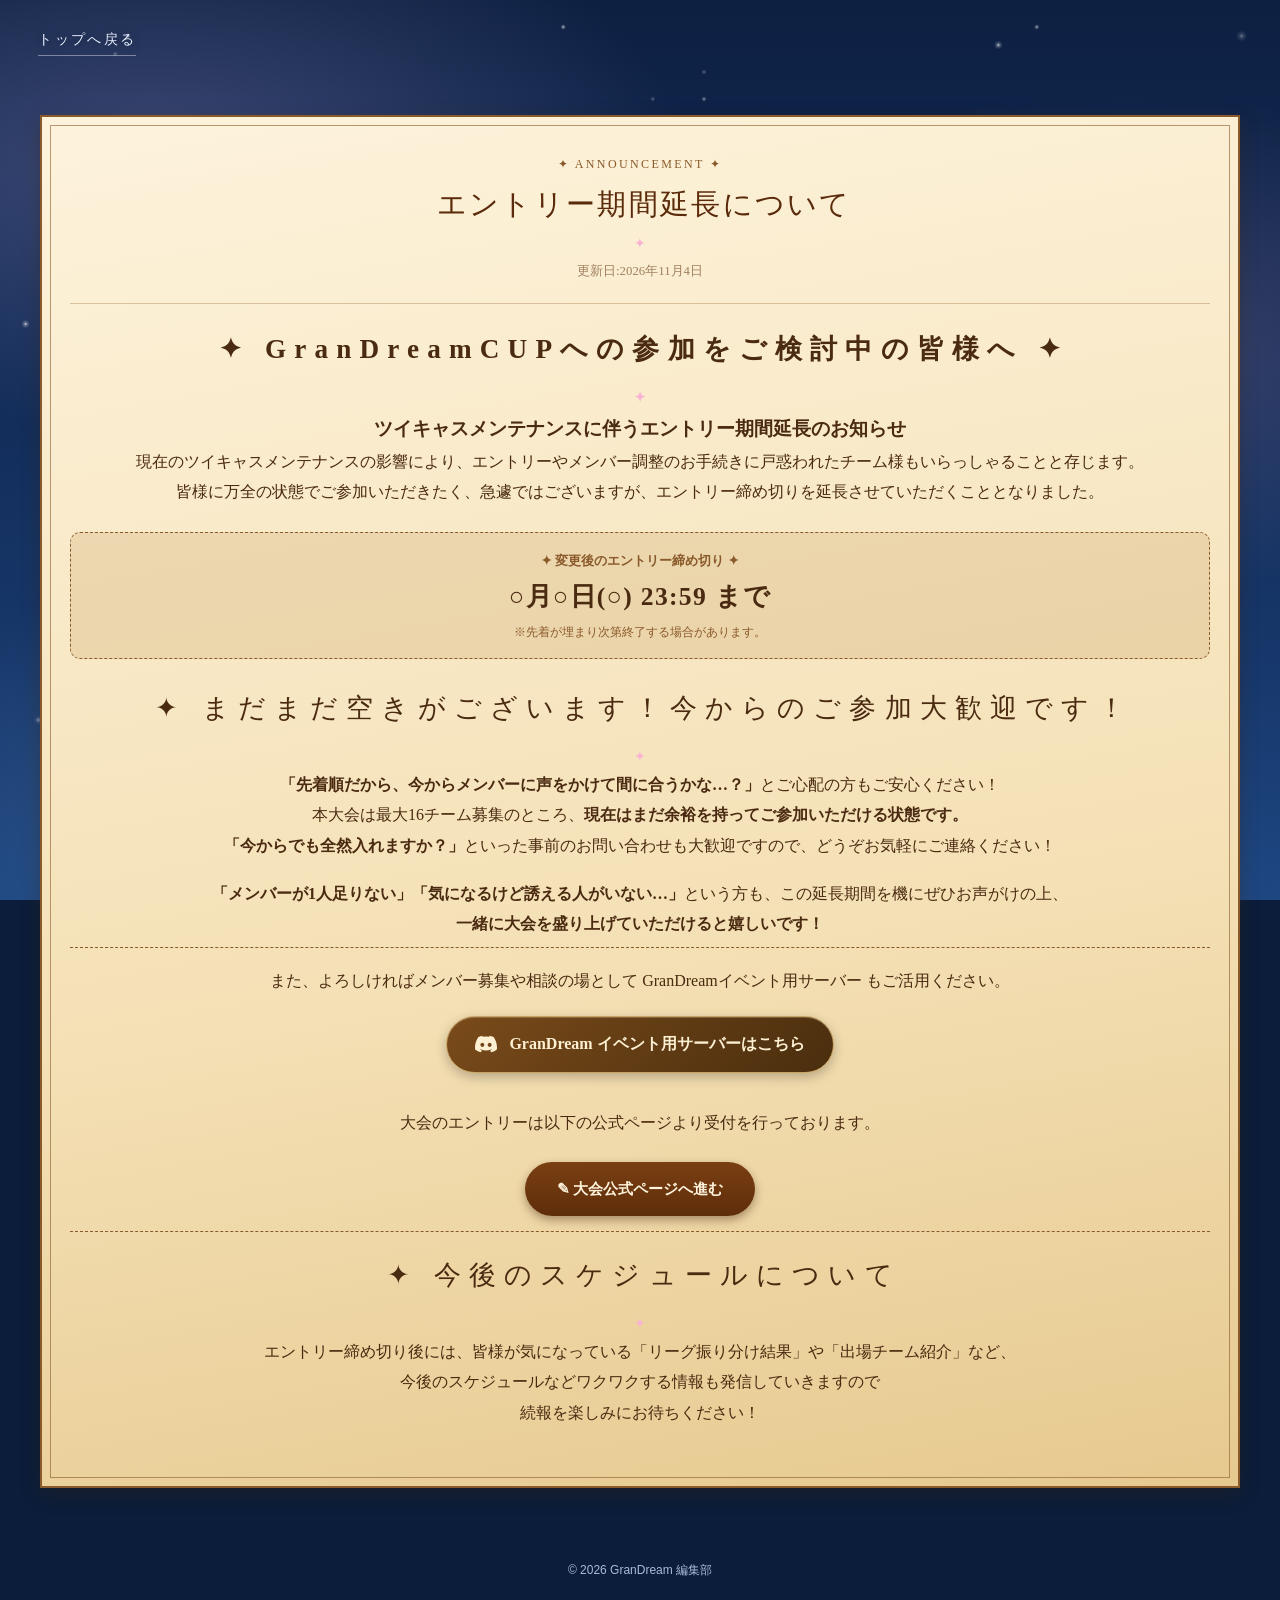
==== 261104info.html @ e1f8d2bf "Add files via upload" ====
<!DOCTYPE html>
<html lang="ja">
<head>
<meta charset="UTF-8">
<meta name="viewport" content="width=device-width, initial-scale=1.0">
<title>お知らせ26/11/04 | GraDreCUP</title>
<style>
  :root { --ink:#e8f0ff; --mute:#aab9d8; --line:rgba(190,215,255,.28); --mint:#c7eded; --pink:#f9b4d4; --lav:#cdbdff; --gold:#ffe2a8; }
  * { margin:0; padding:0; box-sizing:border-box; }
  body { font-family:'Helvetica Neue',Arial,'Hiragino Sans','Yu Gothic',sans-serif; color:var(--ink); line-height:1.7; background:#0b1d3a; }
  a { color:inherit; }
  a:focus-visible { outline:2px solid var(--mint); outline-offset:3px; }
  ul, ol { list-style:none; }

  
  .sky {
    position:fixed; inset:0; z-index:-1;
    background:
      radial-gradient(60vmax 30vmax at 12% 18%, rgba(205,189,255,.24), transparent 70%),
      radial-gradient(50vmax 28vmax at 88% 38%, rgba(249,180,212,.17), transparent 70%),
      radial-gradient(70vmax 30vmax at 38% 88%, rgba(199,237,237,.17), transparent 70%),
      radial-gradient(circle at 59% 73%, rgba(255,255,255,0.82) 0, rgba(255,255,255,0.29) 2px, transparent 5.6px),
      radial-gradient(circle at 59% 67%, rgba(255,255,255,0.82) 0, rgba(255,255,255,0.29) 1px, transparent 2.8px),
      radial-gradient(circle at 25% 67%, rgba(255,255,255,0.61) 0, rgba(255,255,255,0.21) 1px, transparent 2.8px),
      radial-gradient(circle at 14% 59%, rgba(255,255,255,0.52) 0, rgba(255,255,255,0.18) 1px, transparent 2.8px),
      radial-gradient(circle at 70% 90%, rgba(255,255,255,0.7) 0, rgba(255,255,255,0.24) 2px, transparent 5.6px),
      radial-gradient(circle at 59% 85%, rgba(255,255,255,0.76) 0, rgba(255,255,255,0.27) 1px, transparent 2.8px),
      radial-gradient(circle at 81% 3%, rgba(255,255,255,0.81) 0, rgba(255,255,255,0.28) 1px, transparent 2.8px),
      radial-gradient(circle at 9% 6%, rgba(255,255,255,0.45) 0, rgba(255,255,255,0.16) 1px, transparent 2.8px),
      radial-gradient(circle at 78% 5%, rgba(255,255,255,0.78) 0, rgba(255,255,255,0.27) 1.5px, transparent 4.2px),
      radial-gradient(circle at 58% 77%, rgba(255,255,255,0.81) 0, rgba(255,255,255,0.28) 1px, transparent 2.8px),
      radial-gradient(circle at 83% 39%, rgba(255,255,255,0.62) 0, rgba(255,255,255,0.22) 1px, transparent 2.8px),
      radial-gradient(circle at 60% 85%, rgba(255,255,255,0.5) 0, rgba(255,255,255,0.17) 1px, transparent 2.8px),
      radial-gradient(circle at 92% 34%, rgba(255,255,255,0.52) 0, rgba(255,255,255,0.18) 1px, transparent 2.8px),
      radial-gradient(circle at 67% 38%, rgba(255,255,255,0.37) 0, rgba(255,255,255,0.13) 1px, transparent 2.8px),
      radial-gradient(circle at 53% 15%, rgba(255,255,255,0.82) 0, rgba(255,255,255,0.29) 2px, transparent 5.6px),
      radial-gradient(circle at 10% 4%, rgba(255,255,255,0.82) 0, rgba(255,255,255,0.29) 1px, transparent 2.8px),
      radial-gradient(circle at 29% 28%, rgba(255,255,255,0.86) 0, rgba(255,255,255,0.3) 1px, transparent 2.8px),
      radial-gradient(circle at 62% 50%, rgba(255,255,255,0.89) 0, rgba(255,255,255,0.31) 2px, transparent 5.6px),
      radial-gradient(circle at 55% 11%, rgba(255,255,255,0.66) 0, rgba(255,255,255,0.23) 1px, transparent 2.8px),
      radial-gradient(circle at 88% 36%, rgba(255,255,255,0.54) 0, rgba(255,255,255,0.19) 1.5px, transparent 4.2px),
      radial-gradient(circle at 44% 3%, rgba(255,255,255,0.88) 0, rgba(255,255,255,0.31) 1px, transparent 2.8px),
      radial-gradient(circle at 19% 33%, rgba(255,255,255,0.74) 0, rgba(255,255,255,0.26) 1px, transparent 2.8px),
      radial-gradient(circle at 9% 61%, rgba(255,255,255,0.79) 0, rgba(255,255,255,0.28) 1px, transparent 2.8px),
      radial-gradient(circle at 89% 73%, rgba(255,255,255,0.45) 0, rgba(255,255,255,0.16) 1px, transparent 2.8px),
      radial-gradient(circle at 95% 18%, rgba(255,255,255,0.58) 0, rgba(255,255,255,0.2) 2px, transparent 5.6px),
      radial-gradient(circle at 16% 52%, rgba(255,255,255,0.58) 0, rgba(255,255,255,0.2) 1px, transparent 2.8px),
      radial-gradient(circle at 2% 36%, rgba(255,255,255,0.83) 0, rgba(255,255,255,0.29) 1.5px, transparent 4.2px),
      radial-gradient(circle at 4% 28%, rgba(255,255,255,0.45) 0, rgba(255,255,255,0.16) 1px, transparent 2.8px),
      radial-gradient(circle at 7% 20%, rgba(255,255,255,0.47) 0, rgba(255,255,255,0.16) 1.5px, transparent 4.2px),
      radial-gradient(circle at 3% 80%, rgba(255,255,255,0.53) 0, rgba(255,255,255,0.19) 1.5px, transparent 4.2px),
      radial-gradient(circle at 51% 11%, rgba(255,255,255,0.39) 0, rgba(255,255,255,0.14) 1px, transparent 2.8px),
      radial-gradient(circle at 76% 83%, rgba(255,255,255,0.48) 0, rgba(255,255,255,0.17) 1.5px, transparent 4.2px),
      radial-gradient(circle at 49% 81%, rgba(255,255,255,0.6) 0, rgba(255,255,255,0.21) 2px, transparent 5.6px),
      radial-gradient(circle at 75% 19%, rgba(255,255,255,0.83) 0, rgba(255,255,255,0.29) 1px, transparent 2.8px),
      radial-gradient(circle at 82% 21%, rgba(255,255,255,0.52) 0, rgba(255,255,255,0.18) 1px, transparent 2.8px),
      radial-gradient(circle at 80% 33%, rgba(255,255,255,0.75) 0, rgba(255,255,255,0.26) 1px, transparent 2.8px),
      radial-gradient(circle at 96% 82%, rgba(255,255,255,0.87) 0, rgba(255,255,255,0.3) 1px, transparent 2.8px),
      radial-gradient(circle at 89% 51%, rgba(255,255,255,0.84) 0, rgba(255,255,255,0.29) 1px, transparent 2.8px),
      radial-gradient(circle at 55% 8%, rgba(255,255,255,0.41) 0, rgba(255,255,255,0.14) 1px, transparent 2.8px),
      radial-gradient(circle at 67% 34%, rgba(255,255,255,0.48) 0, rgba(255,255,255,0.17) 2px, transparent 5.6px),
      radial-gradient(circle at 34% 55%, rgba(255,255,255,0.8) 0, rgba(255,255,255,0.28) 2px, transparent 5.6px),
      radial-gradient(circle at 39% 68%, rgba(255,255,255,0.45) 0, rgba(255,255,255,0.16) 1px, transparent 2.8px),
      radial-gradient(circle at 18% 31%, rgba(255,255,255,0.61) 0, rgba(255,255,255,0.21) 1px, transparent 2.8px),
      radial-gradient(circle at 37% 29%, rgba(255,255,255,0.85) 0, rgba(255,255,255,0.3) 1px, transparent 2.8px),
      radial-gradient(circle at 97% 4%, rgba(255,255,255,0.39) 0, rgba(255,255,255,0.14) 2px, transparent 5.6px),
      radial-gradient(circle at 59% 33%, rgba(255,255,255,0.38) 0, rgba(255,255,255,0.13) 1px, transparent 2.8px),
      linear-gradient(180deg,#0d2042 0%,#122b56 40%,#17386c 75%,#1e4782 100%);
  }

  .bar { display:flex; justify-content:space-between; padding:clamp(14px,3vh,28px) clamp(16px,3vw,40px); font-size:.9rem; letter-spacing:.16em; }
  .bar a { text-decoration:none; padding-bottom:4px; border-bottom:1px solid rgba(255,255,255,.4); text-shadow:0 1px 8px rgba(8,20,42,.6); }

  .title { text-align:center; padding:clamp(40px,10vh,100px) 20px clamp(32px,7vh,64px); }
  .title h1 { font-size:clamp(2.2rem,9vw,4rem); font-weight:300; letter-spacing:.32em; text-indent:.32em; text-shadow:0 0 28px rgba(205,189,255,.55); }
  .title p { margin-top:14px; color:var(--mint); letter-spacing:.14em; font-size:clamp(.85rem,3.4vw,1rem); }

  main { max-width:1100px; margin:0 auto; padding:0 clamp(16px,4vw,32px) 80px; }
  section + section { margin-top:clamp(56px,10vh,96px); }
  h2 { text-align:center; font-size:clamp(1.3rem,5vw,1.7rem); font-weight:400; letter-spacing:.3em; text-indent:.3em; }
  h2::after { content:'✦'; display:block; margin-top:8px; color:var(--pink); font-size:.9rem; letter-spacing:0; text-indent:0; }
  .lead { margin:16px auto 0; max-width:36em; text-align:center; color:var(--mute); font-size:.92rem; }

  .card { background:rgba(255,255,255,.055); border:1px solid var(--line); border-radius:14px; padding:20px; backdrop-filter:blur(6px); }
  .card h3 { font-size:1.05rem; font-weight:600; letter-spacing:.12em; margin-bottom:12px; color:var(--lav); }

  footer { text-align:center; padding:40px 20px calc(32px + env(safe-area-inset-bottom,0px)); font-size:.75rem; color:var(--mute); }


.tt-container {
  display: flex;
  justify-content: center; 
  width: 100%;
  box-sizing: border-box;
}


.tt-img {
  aspect-ratio: 16 / 9;
  width: min(100%, calc(52vh * 16 / 9));
  width: min(100%, calc(52svh * 16 / 9));
  flex-shrink: 0;          
  border-radius: 14px;
  overflow: hidden;
  display: grid;
  place-items: center;
  background: linear-gradient(135deg, #bae6fd, #e0f2fe);
  color: #64748b;
  font-size: 0.85rem;
  letter-spacing: 0.1em;
  transition: background 0.4s;
}

.tt-img img { 
  width: 100%; 
  height: 100%; 
  object-fit: cover; 
  display: block; 
}

.divider-text {
  border-bottom: 1px dashed #8a5a2b; 
  padding-bottom: 15px;          
  margin-bottom: 15px;           
}

.notice {
  --ink: #4a2a10;
  --accent: #8a5a2b;
  position: relative;
  max-width: 1200px;
  margin: 2rem auto;
  padding: 2.25rem 1.75rem 2.5rem;
  color: var(--ink);
  font-family: "Shippori Mincho", "Yu Mincho", "Hiragino Mincho ProN", serif;
  line-height: 1.9;
  background: linear-gradient(170deg, #fdf3dc 0%, #f4e0b5 60%, #e6c98f 100%);
  border: 2px solid #8a5a2b;
  box-shadow: 0 6px 18px rgba(60, 35, 10, 0.3);
}


.notice::before {
  content: "";
  position: absolute;
  inset: 8px;
  border: 1px solid rgba(138, 90, 43, 0.6);
  pointer-events: none;
}

.notice-label {
  margin: 0;
  text-align: center;
  font-size: 0.75rem;
  letter-spacing: 0.2em;
  color: var(--accent);
}

.notice-title {
  margin: 0.5rem 0 0.4rem;
  text-align: center;
  font-size: 1.8rem;
  line-height: 1.4;
  letter-spacing: 0.08em;
  color: #5a2a0a;
}

.notice-date {
  margin: 0 0 1.25rem;
  text-align: center;
  font-size: 0.8rem;
  color: #a08060;
  padding-bottom: 1.25rem;
  border-bottom: 1px solid rgba(138, 90, 43, 0.3);
}

.notice-body p { margin: 0 0 1.1rem; }
.notice-lead { font-weight: 700; }


.notice-deadline {
  margin: 1.5rem 0;
  padding: 1rem 1rem 0.9rem;
  text-align: center;
  background: rgba(200, 160, 100, 0.25);
  border: 1px dashed var(--accent);
  border-radius: 10px;
}
.notice-deadline p { margin: 0; }
.notice-deadline-label { font-size: 0.8rem; font-weight: 700; color: var(--accent); }
.notice-deadline-date { font-size: 1.6rem; font-weight: 700; letter-spacing: 0.05em; margin: 0.3rem 0; }
.notice-deadline-note { font-size: 0.72rem; color: var(--accent); }


.notice-button {
  display: block;
  width: fit-content;
  margin: 1.5rem auto 0;
  padding: 0.8rem 2rem;
  color: #fdf3dc;
  font-size: 0.95rem;
  font-weight: 700;
  text-decoration: none;
  background: linear-gradient(#7a3f12, #5e2d0a);
  border-radius: 999px;
  box-shadow: 0 4px 10px rgba(60, 25, 5, 0.4);
  transition: transform 0.15s, box-shadow 0.15s;
}
.notice-button:hover {
  transform: translateY(-1px);
  box-shadow: 0 6px 14px rgba(60, 25, 5, 0.5);
}


.discord-parchment-btn {
  display: inline-flex;
  align-items: center;
  justify-content: center;
  gap: 12px;
  margin: 15px 0;
  padding: 12px 28px;
  background: linear-gradient(135deg, #7A4B1A, #4A2E0E);
  color: #FCEFD2;
  font-family: "Shippori Mincho", "游明朝", serif;
  font-weight: bold;
  font-size: 1rem;
  text-decoration: none;
  border-radius: 30px;
  border: 1px solid #C8A261;
  box-shadow: 0 4px 12px rgba(0,0,0,0.25), inset 0 1px 0 rgba(255,255,255,0.2);
  transition: all 0.3s ease;
}

.discord-parchment-btn:hover {
  background: linear-gradient(135deg, #935C22, #5C3A12);
  border-color: #E6C587;
  box-shadow: 0 6px 18px rgba(0,0,0,0.35), 0 0 12px rgba(200, 162, 97, 0.4);
  transform: translateY(-2px);
}

.discord-icon {
  width: 22px;
  height: 22px;
  fill: #FCEFD2; 
  transition: transform 0.3s ease;
}

.discord-parchment-btn:hover .discord-icon {
  transform: scale(1.1);
}

.notice p {
  text-align: center;
}

</style>
</head>
<body>
<div class="sky" aria-hidden="true"></div>
<header class="bar">
  <a href="index.html">トップへ戻る</a>
</header>

<div class="notice">
  <p class="notice-label">✦ ANNOUNCEMENT ✦</p>
  <h2 class="notice-title">エントリー期間延長について</h2>
  <p class="notice-date">更新日:2026年11月4日</p>

  <div class="notice-body">
    <h2 class="notice-lead">✦ GranDreamCUPへの参加をご検討中の皆様へ ✦</h2>

    <h3 style="text-align: center;"><strong>ツイキャスメンテナンスに伴うエントリー期間延長のお知らせ</strong></h3>

    <p>
      現在のツイキャスメンテナンスの影響により、エントリーやメンバー調整のお手続きに戸惑われたチーム様もいらっしゃることと存じます。<br>
      皆様に万全の状態でご参加いただきたく、急遽ではございますが、エントリー締め切りを延長させていただくこととなりました。
    </p>

    <div class="notice-deadline">
      <p class="notice-deadline-label">✦ 変更後のエントリー締め切り ✦</p>
      <p class="notice-deadline-date">○月○日(○) 23:59 まで</p>
      <p class="notice-deadline-note">※先着が埋まり次第終了する場合があります。</p>
    </div>

    <h2>✦ まだまだ空きがございます！今からのご参加大歓迎です！</h2>
    <p><strong>「先着順だから、今からメンバーに声をかけて間に合うかな…？」</strong>とご心配の方もご安心ください！
        <br> 本大会は最大16チーム募集のところ、<strong>現在はまだ余裕を持ってご参加いただける状態です。</strong>
        <br><strong>「今からでも全然入れますか？」</strong>といった事前のお問い合わせも大歓迎ですので、どうぞお気軽にご連絡ください！</p>
        <p><strong>「メンバーが1人足りない」「気になるけど誘える人がいない…」</strong>という方も、この延長期間を機にぜひお声がけの上、
        <br><strong>一緒に大会を盛り上げていただけると嬉しいです！</strong>
    </p>
    <p class="divider-text" style="margin-top: -25px;"></p>
    <p>また、よろしければメンバー募集や相談の場として GranDreamイベント用サーバー もご活用ください。</p>

    
    <div style="text-align: center; margin: 20px 0;">
  <a href="https://discord.gg/VGawv7apy" class="discord-parchment-btn" target="_blank" rel="noopener" style="margin-top: 0;">
    <svg class="discord-icon" xmlns="http://www.w3.org/2000/svg" viewBox="0 0 127.14 96.36">
      <path fill="currentColor" d="M107.7,8.07A105.15,105.15,0,0,0,81.47,0a72.06,72.06,0,0,0,3.36,6.83A97.68,97.68,0,0,0,42.3,6.83,72.37,72.37,0,0,0,45.66,0,105.89,105.89,0,0,0,19.39,8.09C2.79,32.65-1.71,56.6.54,80.21A105.73,105.73,0,0,0,32.71,96.36,77.7,77.7,0,0,0,39.6,85.25a68.42,68.42,0,0,1,-10.85,-5.18c.91,-0.66,1.8,-1.34,2.66,-2a75.57,75.57,0,0,0,64.32,0c.87.68,1.76,1.36,2.66,2a68.68,68.68,0,0,1,-10.87,5.19,77,77,0,0,0,6.89,11.1,105.25,105.25,0,0,0,32.19,-16.14c2.64,-27.38,-4.51,-51.11,-18.91,-72.15ZM42.45,65.69C36.18,65.69,31,60,31,53c0,-7,5.05,-12.67,11.45,-12.67,6.46,0,11.58,5.74,11.45,12.67C53.9,60,48.81,65.69,42.45,65.69Zm42.24,0C78.41,65.69,73.25,60,73.25,53c0,-7,5.05,-12.67,11.45,-12.67,6.46,0,11.58,5.74,11.45,12.67C96.14,60,91.08,65.69,84.69,65.69Z"/>
    </svg>
    <span>GranDream イベント用サーバーはこちら</span>
  </a>
</div>

    <p style="text-align: center;">大会のエントリーは以下の公式ページより受付を行っております。</p>
    <a class="notice-button" href="index.html">✎ 大会公式ページへ進む</a>

    <p class="divider-text"></p>
    <h2>✦ 今後のスケジュールについて</h2>
    <p>エントリー締め切り後には、皆様が気になっている「リーグ振り分け結果」や「出場チーム紹介」など、
      <br>今後のスケジュールなどワクワクする情報も発信していきますので
      <br>続報を楽しみにお待ちください！
    </p>

  </div>
</div>

</body>

<footer>&copy; 2026 GranDream 編集部</footer>
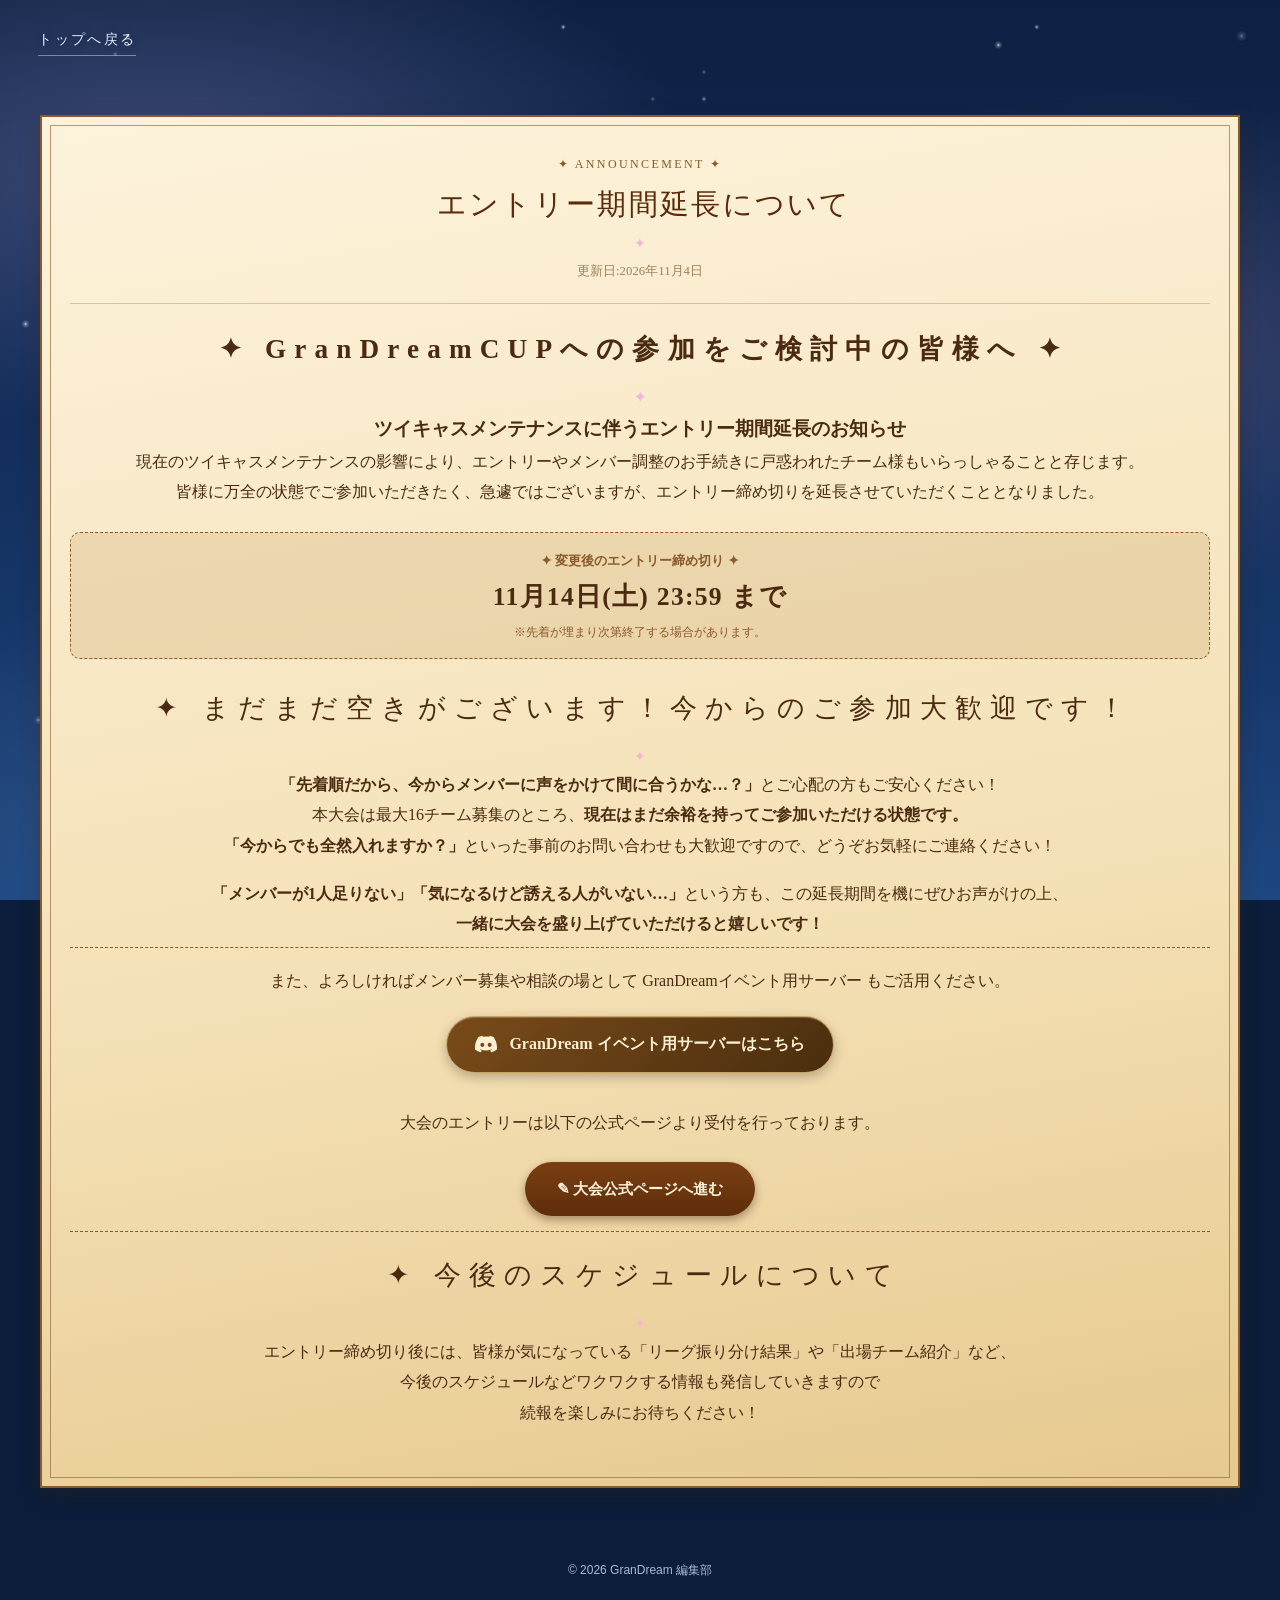
==== commit d9881701: "Add files via upload" ====
--- a/261104info.html
+++ b/261104info.html
@@ -278,7 +278,7 @@
 
     <div class="notice-deadline">
       <p class="notice-deadline-label">✦ 変更後のエントリー締め切り ✦</p>
-      <p class="notice-deadline-date">○月○日(○) 23:59 まで</p>
+      <p class="notice-deadline-date">11月14日(土) 23:59 まで</p>
       <p class="notice-deadline-note">※先着が埋まり次第終了する場合があります。</p>
     </div>
 
